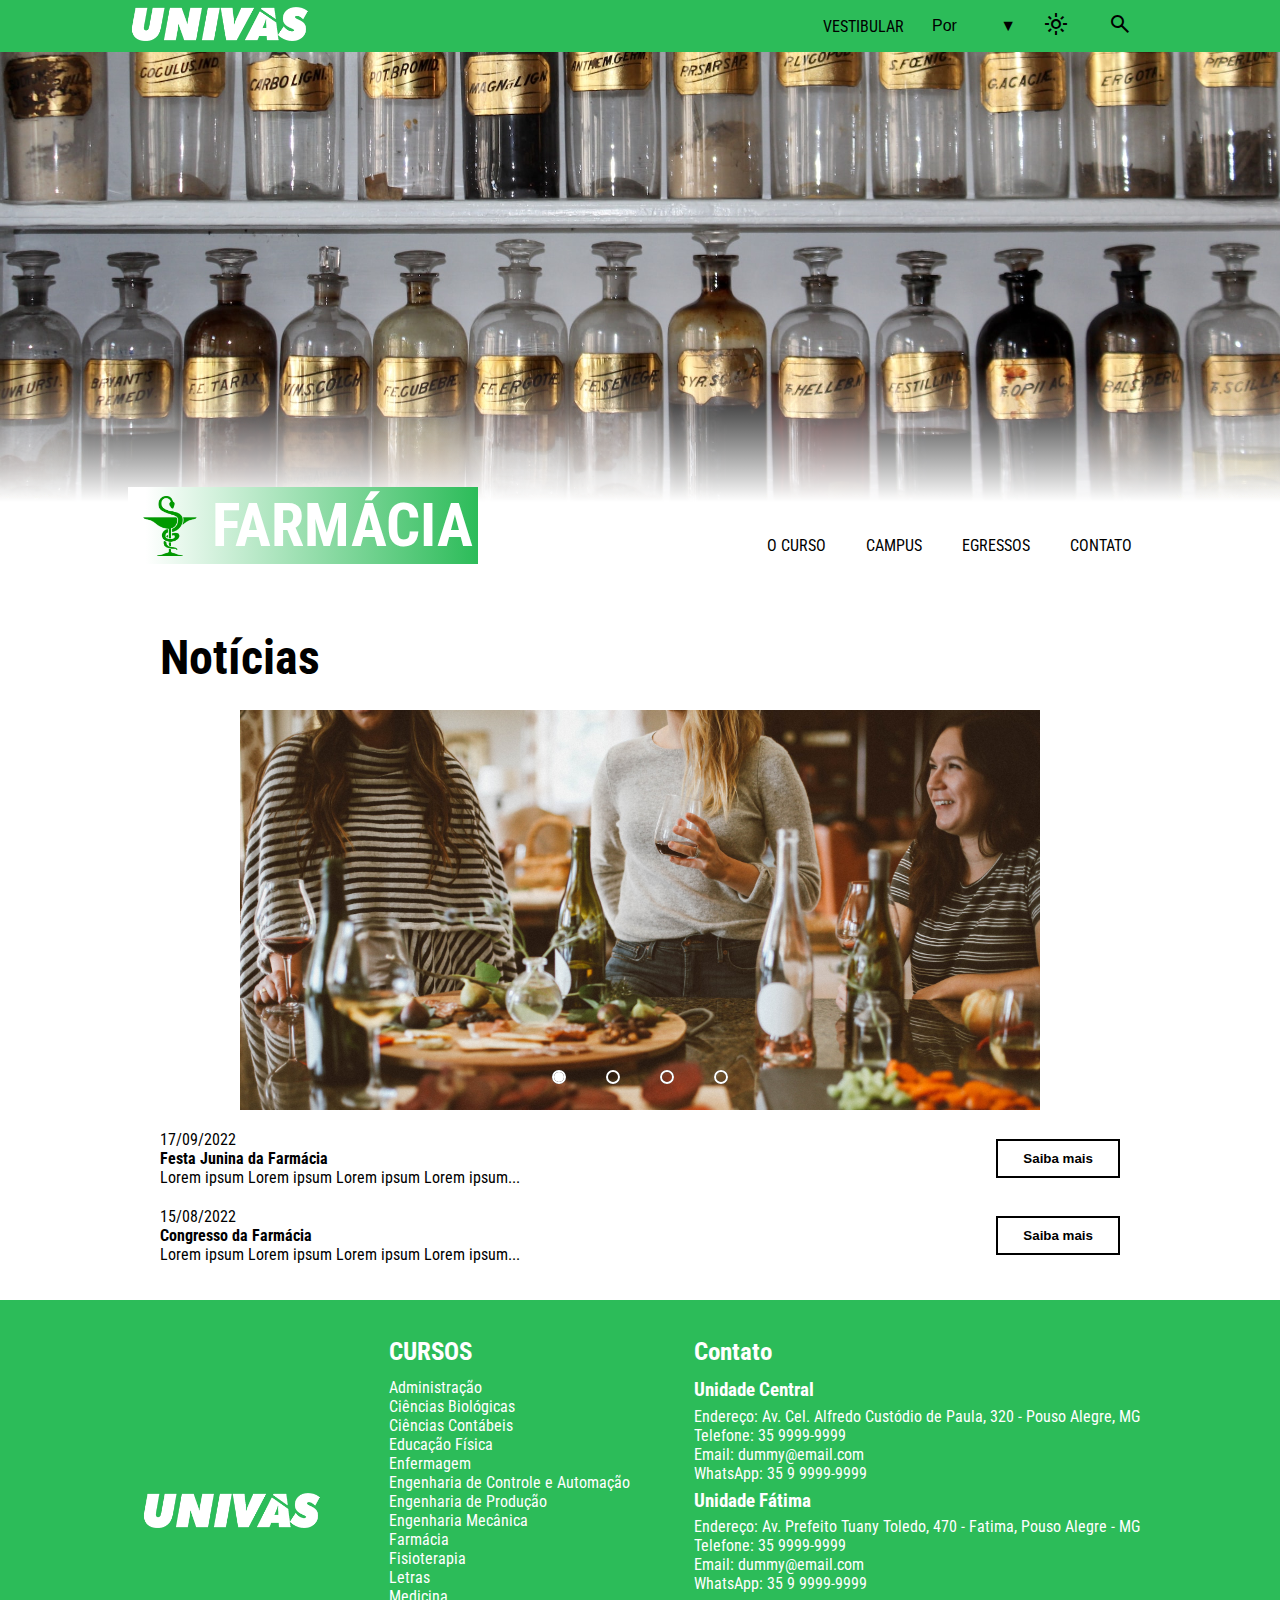
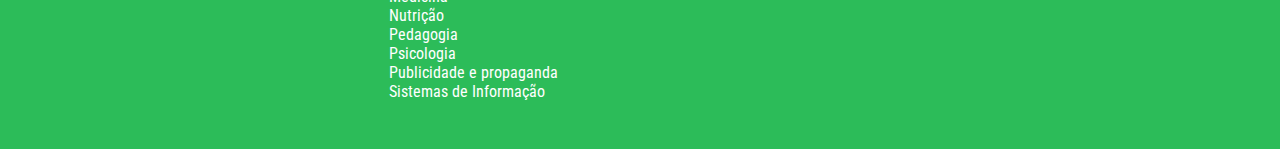
==== index.html @ 11d1f2c2 "Correcao" ====
<!DOCTYPE html>
<html lang="en">
<head>
    <meta charset="UTF-8">
    <meta http-equiv="X-UA-Compatible" content="IE=edge">
    <meta name="viewport" content="width=device-width, initial-scale=1.0">
    
    <link rel="stylesheet" href="../public/styles/geral.css">
    <link rel="stylesheet" href="../public/styles/headerToggle.css">
    <link rel="stylesheet" href="../public/styles/slider.css">
    <link rel="stylesheet" href="../public/styles/home.css">
    <link rel="stylesheet" href="../public/styles/footer.css">

    <link rel="stylesheet" href="https://fonts.googleapis.com/css2?family=Material+Symbols+Outlined:opsz,wght,FILL,GRAD@48,400,0,0" />

    <title>Início</title>
</head>
<body>
    <header>
        <div class="navContainerUnivas">
            <nav class="navUnivas">
                <div class="logoContainer">
                    <img class="logo" src="../public/assets/univasWhiteLogo.png" alt="Logo da Univás">
                </div>

                <input type="checkbox" name="" id="checkHam">
                <label for="checkHam" class="hamburguer">
                    &#9776
                </label>
                <ul>
                    <li>
                        <a href="#">VESTIBULAR</a>
                    </li>
                    <li class="idioma select">
                        <select name="idioma" id="" >
                            <option value="pt">Por</option>
                            <option value="en">Eng</option>
                            <option value="es">Esp</option>
                        </select>
                    </li>
                    <li>
                        <span class="material-symbols-outlined">
                            light_mode
                        </span>
                    </li>
                    <li>
                        <span class="material-symbols-outlined iconNavUnivas">
                            search
                        </span>
                    </li>
                </ul>
            </nav>
        </div>
        <div class="imgCurso"></div>
        <div class="navContainerCurso">
            <nav class="navCurso">
                <div class="farmaciaContainer">
                    <img src="../public/assets/simboloFarmacia.png" alt="símbolo da profissão Farmácia" srcset="">
                    <span>FARMÁCIA</span>
                </div>
                <ul>
                    <li>
                        <a href="./curso.html">O CURSO</a>
                    </li>

                    <li class="navItemDropdown">
                        <a href="./campus.html">CAMPUS</a>
                    </li>
                    <li>
                        <a href="./egressos.html">EGRESSOS</a>
                    </li>
                    <li>
                        <a href="./contato.html">CONTATO</a>
                    </li>
                    
                </ul>
            </nav>
        </div>
    </header>
    <div class="body">
        <section>
            <h1>Notícias</h1>
            <div class="slider">
                <div class="slides">
                    <input type="radio" name="radio-btn" id="radio1">
                    <input type="radio" name="radio-btn" id="radio2">
                    <input type="radio" name="radio-btn" id="radio3">
                    <input type="radio" name="radio-btn" id="radio4">
                
                    <div class="slide first">
                        <img src="../public/assets/kelsey-chance-ZrhtQyGFG6s-unsplash.jpg" alt="img1">
                    </div>
                    <div class="slide">
                        <img src="../public/assets/clarke-sanders-JpCOGj0uIlI-unsplash.jpg" alt="img2">
                    </div>
                    <div class="slide">
                        <img src="../public/assets/national-cancer-institute-LxPrHCm8-TI-unsplash.jpg" alt="img3">
                    </div>
                    <div class="slide">
                        <img src="../public/assets/national-cancer-institute-v7ibB19EUbQ-unsplash.jpg" alt="img4">
                    </div>
                    
                    <div class="navigation-auto">
                        <div class="auto-btn1"></div>
                        <div class="auto-btn2"></div>
                        <div class="auto-btn3"></div>
                        <div class="auto-btn4"></div>
                    </div>
                
                </div>
                <div class="manual-navigation">
                    <label for="radio1" class="manual-btn"></label>
                    <label for="radio2" class="manual-btn"></label>
                    <label for="radio3" class="manual-btn"></label>
                    <label for="radio4" class="manual-btn"></label>
                </div>
            </div>
            <!-- ------------- -->
            <div class="noticias">
                <div class="noticia">
                    <div>
                        <p>17/09/2022</p>
                        <p> <strong>Festa Junina da Farmácia</strong></p>
                        <p>Lorem ipsum Lorem ipsum Lorem ipsum Lorem ipsum...</p>
                    </div>
                    <button type="button">Saiba mais</button>
                </div>
                <div class="noticia">
                    <div>
                        <p>15/08/2022</p>
                        <p> <strong>Congresso da Farmácia</strong></p>
                        <p>Lorem ipsum Lorem ipsum Lorem ipsum Lorem ipsum...</p>
                    </div>
                    <button type="button">Saiba mais</button>
                </div>
            </div>
        </section>
    </div>
    <footer>
        <div class="logoContainer">
            <img src="../public/assets/univasWhiteLogo.png" alt="Logo da Univás" srcset="">
        </div>
        <div>
            <h1>CURSOS</h1>
            <ul>
                <li><a href="#">Administração</a></li>
                <li><a href="#">Ciências Biológicas</a></li>
                <li><a href="#">Ciências Contábeis</a></li>
                <li><a href="#">Educação Física</a></li>
                <li><a href="#">Enfermagem</a></li>
                <li><a href="#">Engenharia de Controle e Automação</a></li>
                <li><a href="#">Engenharia de Produção</a></li>
                <li><a href="#">Engenharia Mecânica</a></li>
                <li><a href="#">Farmácia</a></li>
                <li><a href="#">Fisioterapia</a></li>
                <li><a href="#">Letras</a></li>
                <li><a href="#">Medicina</a></li>
                <li><a href="#">Nutrição</a></li>
                <li><a href="#">Pedagogia</a></li>
                <li><a href="#">Psicologia</a></li>
                <li><a href="#">Publicidade e propaganda</a></li>
                <li><a href="#">Sistemas de Informação</a></li>
            </ul>
        </div>
        <div>
            <h1>Contato</h1>
            <h2>Unidade Central</h2>
            <ul>
                <li>Endereço: Av. Cel. Alfredo Custódio de Paula, 320 - Pouso Alegre, MG</li>
                <li>Telefone: 35 9999-9999</li>
                <li>Email: <a href="mailto:dummy@email.com">dummy@email.com</a></li>
                <li>WhatsApp: 35 9 9999-9999</li>
            </ul>
            <h2>Unidade Fátima</h2>
            <ul>
                <li>Endereço: Av. Prefeito Tuany Toledo, 470 - Fatima, Pouso Alegre - MG</li>
                <li>Telefone: 35 9999-9999</li>
                <li>Email: <a href="mailto:dummy@email.com">dummy@email.com</a></li>
                <li>WhatsApp: 35 9 9999-9999</li>
            </ul>
        </div>
    </footer>
    <script src="../public/scripts/temporizadorSlider.js"></script>
</body>
</html>
---- public/styles/geral.css ----
@import url('https://fonts.googleapis.com/css2?family=Roboto+Condensed&family=Rubik&display=swap');
*{
    margin: 0;
    padding: 0;
    box-sizing: border-box;
    list-style: none;
    text-decoration: none;
    
}
body{
    
    font-family: 'Rubik', sans-serif;
    font-family: 'Roboto Condensed', sans-serif;
}
:root{
    --univas_color: #2cbc59;
}
.body{
    width: 100%;
    display: flex;
    flex-direction: column;
    align-items: center;
    padding: 0 1em;
}
section{
    width: 100%;
    max-width: 60rem;
    margin: 1em 0;
    font-weight: normal;
}
.body h1{
    font-weight: bold;
    font-size: 3rem;
    margin: .5em 0;
}
.body h2{
    font-weight: bold;
    font-size: 1.875rem;
    margin: .3em 0;
}
button{
    text-align: center;
    padding: 10px 25px;
    align-self: center;
    background-color: white;
    font-weight: bold;
    outline: none;
    border: 2px solid black;
    border-radius: 0;
}
button:hover{
    transition-duration: .5s;
    background-color: black;
    color: white;
}
article{
    text-indent: 30px;
}
---- public/styles/headerToggle.css ----
/* @import url('https://fonts.googleapis.com/css2?family=Roboto+Condensed&family=Rubik&display=swap');
        
:root{
    --univas_color: #2cbc59;
}
*{
    margin: 0;
    padding: 0;
    box-sizing: border-box;
    list-style: none;
    text-decoration: none;
    
}
body{
    
    font-family: 'Rubik', sans-serif;
    font-family: 'Roboto Condensed', sans-serif;
} */
header{
    user-select: none;
    background-color: var(--univas_color);
    width: 100%;
    /* display: flex;
    align-items: center; */
}
.navUnivas{
    /* background-color: rgb(255, 255, 0); */
    margin: 0 auto;
    width: 80%;
    align-items: center;
}
.navUnivas, .navUnivas ul{
    padding: 5px 0;
    display: flex;
    flex-direction: row;
    justify-content: space-between;
    align-items: center;
}
.navUnivas ul li:not(.idioma){
    padding: 0 20px;
}
.logoContainer{
    width: 185px;
}
.logoContainer > img{
    width: 100%;
}
a{
    color: black;
}
.navUnivas ul li:hover, .navUnivas a:hover{
    color: white;
}
.hamburguer{
    background-color: transparent;
    border: none;
    padding: 0 3px; 
    color: white;
    font-size: 30px;
    position: absolute;
    right: 10%;
    display: none;
}
#checkHam{
    display: none;
}
button, .navUnivas li, .navCurso li{
    cursor: pointer;
}
.navContainerUnivas{
    width: 100%;
    background-color: var(--univas_color);
}
.navContainerCurso{
    width: 100%;
    background-color: white;
}
/* ------------------------------ */
.imgCurso{
    width: 100%;
    height: 50vh;
    background-blend-mode: color;
    background-image: url("../assets/matt-briney-0tfz7ZoXaWc-unsplash.jpg"), linear-gradient(180deg, rgba(255, 255, 255, 0)70%, white);
    background-repeat: no-repeat, no-repeat;
    background-size: cover, cover;
    /* background-attachment: fixed; */
    background-position: bottom;
}
/* ----------------------------- */
.navCurso{
    background-color: white;
    width: 80%;
    /* overflow: hidden; */
    margin: 0 auto;
}
.farmaciaContainer{
    background-color: white;
}
.navCurso, .navCurso ul{
    padding: .3125rem 0;
    display: flex;
    flex-direction: row;
    justify-content: space-between;
    align-items: center;
}
.navCurso ul{
    padding: 0;
    overflow-x: scroll;
    max-width: 100%;
}
.navCurso ul::-webkit-scrollbar{/* conferir para os outros browsers */
    display: none;
}

.navCurso ul li{
    position: relative;
    padding: 10px 20px;
}
.farmaciaContainer{
    display: flex;
    flex-direction: row;
    align-items: center;
    padding: 3px 5px 3px 0;
    color: white;
    font-weight: bold;
    font-size: 3.75em;/* 60px */
    text-align: end;
    width: 350px;
    
    /* height: 80px; */
    position: relative;
    transform: translateY(-20px);

    text-align: end;
    background-image: linear-gradient(90deg, rgba(232, 187, 187, 0)5%, var(--univas_color));
}
.farmaciaContainer img{
    height: 1em;
}
.navCurso ul li a::after{
    content: '';
    width: 0;
    height: 3px;
    position: absolute;
    background-color: var(--univas_color);
    left: 0;
    bottom: 0;
    transition-duration: .3s;
}
.navCurso ul li a:hover::after{
    width: 100%;
}
.active{
    background-color: var(--univas_color);
}
.active a{
    color: white !important;
}
/* ---------------------- */
.select select{
    font-size: 1em;
    appearance: none;
    outline: none;
    box-shadow: none;
    border: 0;
    background-color: var(--univas_color);
}
.select{
    background-color: var(--univas_color);
    position: relative;
    width: 100px;
    height: 2em;
    line-height: 2;
    overflow: hidden;
    /* border-radius: .25em; */
}
.select select{
    width: 100px;
    flex: 1;
    padding: 0 .5em;
    
    cursor: pointer;
}
.select select:hover{
    color: white;
}
.select::after{
    content: '\25BC';
    color: black;
    position: absolute;
    top: 0;
    right: 0;
    padding: 0 .5em;
    cursor: pointer;
    pointer-events: none;
    transition: .25s all ease;
}
.select:hover::after{
    color: white;
}
@media screen and (max-width: 768px){
    .navUnivas{
        width: 100%;
        flex-direction: column;
    }
    .navUnivas ul{
        flex-direction: column;
        justify-content: unset;
        text-align: center;

        width: 100%;
        height: 0;
        padding: 0;
        overflow: hidden;
        transition: all .5s;
    }
    
    .navUnivas ul li{
        width: 100%;
        padding: 5px 0px;
    }
    .logoContainer{
        margin: 5px 0;
    }
    .navUnivas ul li:hover{
        background-color: rgba(255, 255, 255, 0.2);
    }
    .hamburguer{
        display: flex;
    }
    
    #checkHam:checked ~ ul{
        display: flex;
        height: 110px;
    }
    /* ------------------------------ */
    .navCurso{
        flex-direction: column;
        width: 100% !important;
        padding: 0 16px;
    }
    .navCurso ul li{
        white-space: nowrap;
    }
    /* -------------- */
    .select::after{
        position: static;
        top: 0;
        right: 30px;
        
    }
    .select:hover{
        background-color: rgba(255, 255, 255, 0.2);
    }
    .select{
        line-height: normal;
    }
}
---- public/styles/slider.css ----
:root{
    --slider-width: 800px;
    --slider-height: 400px;
}
.slider{
    margin: 0 auto;
    width: var(--slider-width);
    height: var(--slider-height);
    overflow: hidden;
}
.slides{
    width: 400%;
    height: var(--slider-height);
    display: flex;
}
.slides input{
    display: none;
}
.slide{
    width: 25%;
    position: relative;
    transition: 2s;
}
.slide img{
    width: var(--slider-width);
}
.manual-navigation{
    position: absolute;
    width: var(--slider-width);
    margin-top: -40px;
    display: flex;
    justify-content: center;
}
.manual-btn{
    border: 2px solid white;
    padding: 5px;
    border-radius: 10px;
    cursor: pointer;
    transition: 1s;
}
.manual-btn:not(:last-child){
    margin-right: 40px;
}
.manual-btn:hover{
    background-color: var(--univas-color);
}
#radio1:checked ~ .first{
    margin-left: 0;
}
#radio2:checked ~ .first{
    margin-left: -25%;
}
#radio3:checked ~ .first{
    margin-left: -50%;
}
#radio4:checked ~ .first{
    margin-left: -75%;
}
.navigation-auto div{
    border: 2px solid black;
    padding: 5px;
    border-radius: 10px;
    cursor: pointer;
    transition: 1s;
}
.navigation-auto{
    position: absolute;
    width: var(--slider-width);
    margin-top: 360px;
    display: flex;
    justify-content: center;
}
.navigation-auto div:not(:last-child){
    margin-right: 40px;
}
#radio1:checked ~ .navigation-auto .auto-btn1{
    background-color: white;
}
#radio2:checked ~ .navigation-auto .auto-btn2{
    background-color: white;
}
#radio3:checked ~ .navigation-auto .auto-btn3{
    background-color: white;
}
#radio4:checked ~ .navigation-auto .auto-btn4{
    background-color: white;
}
@media screen and (max-width: 848px){
    :root{
        --slider-width: 100%;
        --slider-height: 30%;
    }
    .navigation-auto{
        display: none;
    }
}
---- public/styles/home.css ----
.noticias{
    margin: 20px 0;
}
.noticia{
    margin: 20px 0;
    display: flex;
    flex-direction: row;
    justify-content: space-between;
    flex-wrap: wrap;
}
---- public/styles/footer.css ----
/* :root{
    --univas_color: #2cbc59;
} */
footer{
    color: white;
    padding: 1.5rem 0 3rem 0;
    width: 100%;
    display: flex;
    flex-direction: row;
    justify-content: center;
    background-color: var(--univas_color);
}
footer a{
    color: white;
}
footer h1{
    font-size: 1.5625rem;
    margin: .5em 0;
}
footer h2{
    font-size: 1.2rem;
    margin: .3em 0;
}
footer div{
    margin: 0 2em;
}
footer .logoContainer{
    /* margin: 0 4em; */
    align-self: center;
}
@media screen and (max-width: 768px){
    footer{
        flex-direction: column;
        justify-content: center;
        align-items: flex-start;
    }
    footer div{
        margin: 0;
        width: 100%;
        /* background-color: palevioletred; */
        padding: 0 1em;
    }
}
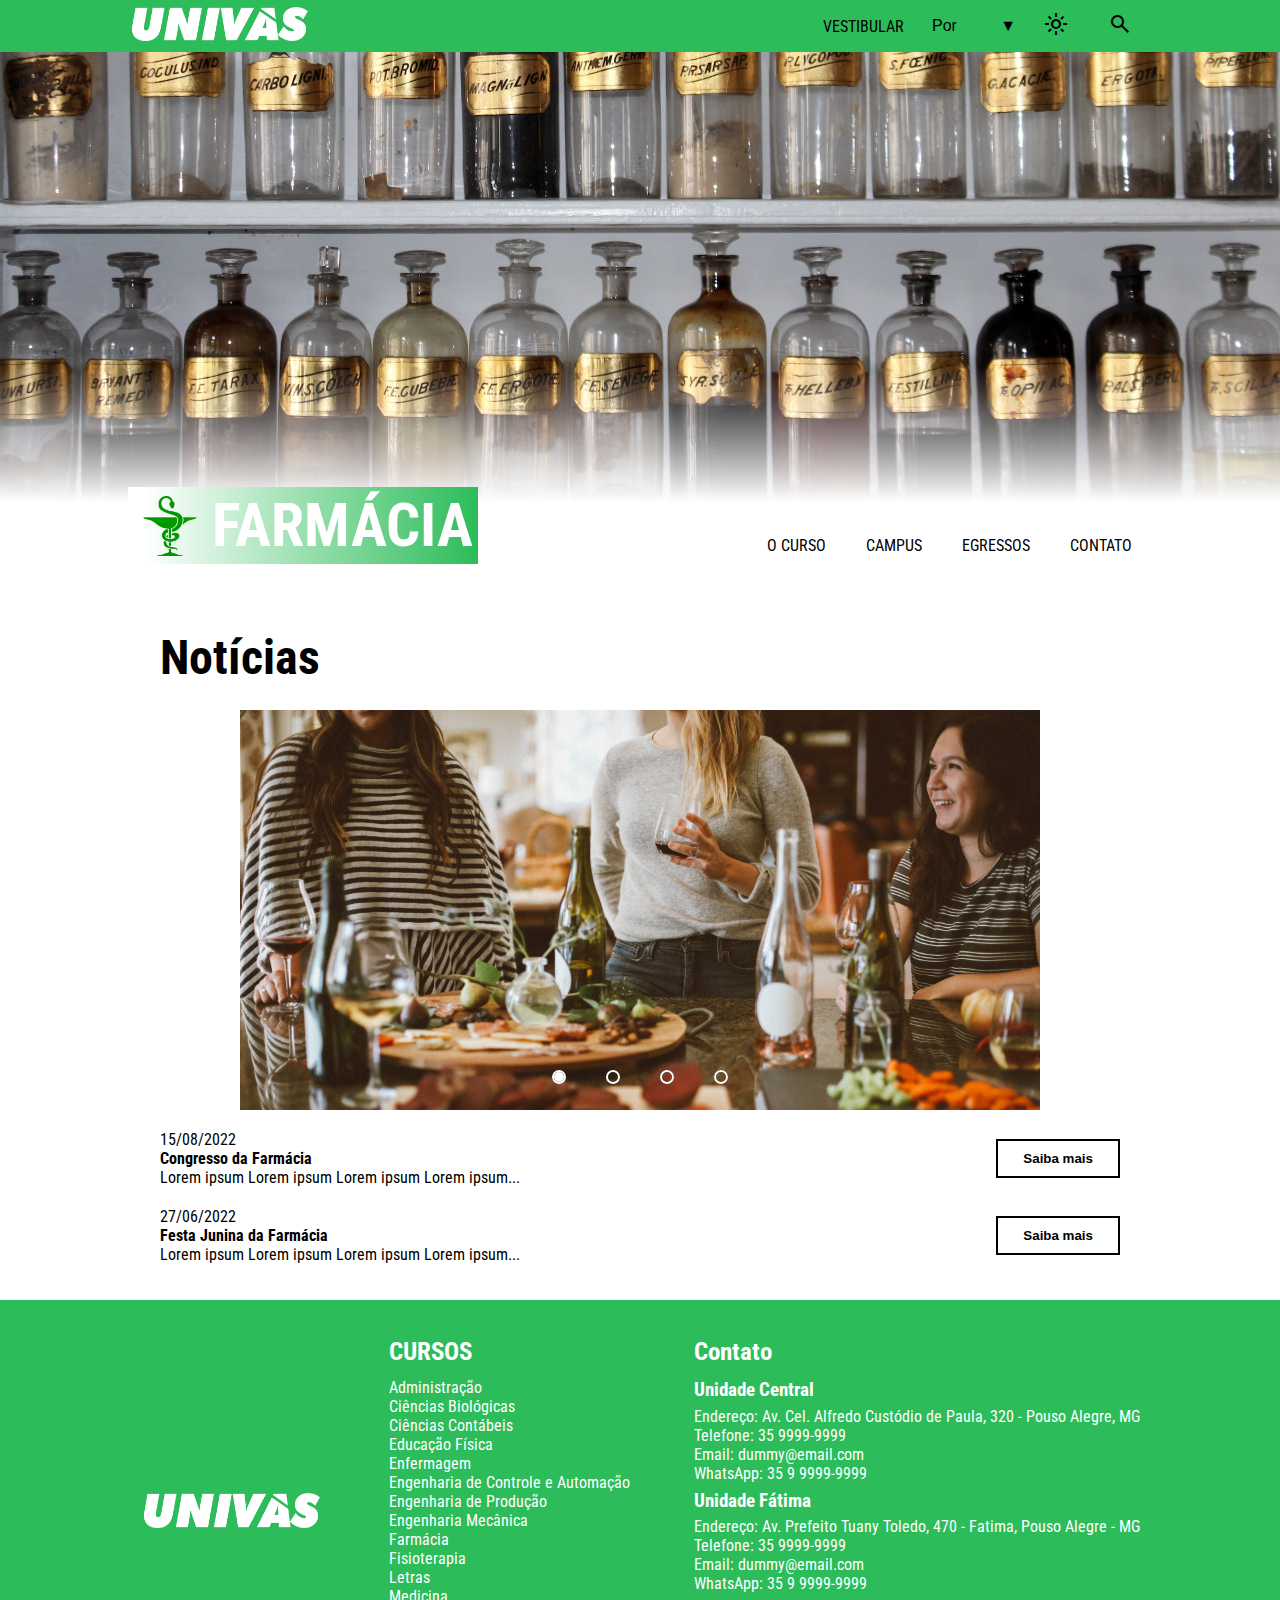
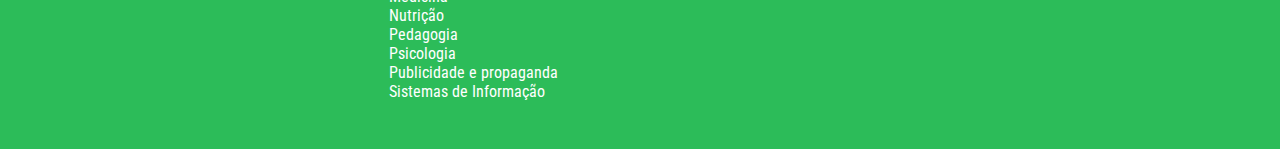
==== commit accfd933: "Reparos" ====
--- a/index.html
+++ b/index.html
@@ -5,11 +5,11 @@
     <meta http-equiv="X-UA-Compatible" content="IE=edge">
     <meta name="viewport" content="width=device-width, initial-scale=1.0">
     
-    <link rel="stylesheet" href="../public/styles/geral.css">
-    <link rel="stylesheet" href="../public/styles/headerToggle.css">
-    <link rel="stylesheet" href="../public/styles/slider.css">
-    <link rel="stylesheet" href="../public/styles/home.css">
-    <link rel="stylesheet" href="../public/styles/footer.css">
+    <link rel="stylesheet" href="./public/styles/geral.css">
+    <link rel="stylesheet" href="./public/styles/headerToggle.css">
+    <link rel="stylesheet" href="./public/styles/slider.css">
+    <link rel="stylesheet" href="./public/styles/home.css">
+    <link rel="stylesheet" href="./public/styles/footer.css">
 
     <link rel="stylesheet" href="https://fonts.googleapis.com/css2?family=Material+Symbols+Outlined:opsz,wght,FILL,GRAD@48,400,0,0" />
 
@@ -20,7 +20,7 @@
         <div class="navContainerUnivas">
             <nav class="navUnivas">
                 <div class="logoContainer">
-                    <img class="logo" src="../public/assets/univasWhiteLogo.png" alt="Logo da Univás">
+                    <img class="logo" src="./public/assets/univasWhiteLogo.png" alt="Logo da Univás">
                 </div>
 
                 <input type="checkbox" name="" id="checkHam">
@@ -55,7 +55,7 @@
         <div class="navContainerCurso">
             <nav class="navCurso">
                 <div class="farmaciaContainer">
-                    <img src="../public/assets/simboloFarmacia.png" alt="símbolo da profissão Farmácia" srcset="">
+                    <img src="./public/assets/simboloFarmacia.png" alt="símbolo da profissão Farmácia" srcset="">
                     <span>FARMÁCIA</span>
                 </div>
                 <ul>
@@ -88,16 +88,16 @@
                     <input type="radio" name="radio-btn" id="radio4">
                 
                     <div class="slide first">
-                        <img src="../public/assets/kelsey-chance-ZrhtQyGFG6s-unsplash.jpg" alt="img1">
+                        <img src="./public/assets/kelsey-chance-ZrhtQyGFG6s-unsplash.jpg" alt="img1">
                     </div>
                     <div class="slide">
-                        <img src="../public/assets/clarke-sanders-JpCOGj0uIlI-unsplash.jpg" alt="img2">
+                        <img src="./public/assets/clarke-sanders-JpCOGj0uIlI-unsplash.jpg" alt="img2">
                     </div>
                     <div class="slide">
-                        <img src="../public/assets/national-cancer-institute-LxPrHCm8-TI-unsplash.jpg" alt="img3">
+                        <img src="./public/assets/national-cancer-institute-LxPrHCm8-TI-unsplash.jpg" alt="img3">
                     </div>
                     <div class="slide">
-                        <img src="../public/assets/national-cancer-institute-v7ibB19EUbQ-unsplash.jpg" alt="img4">
+                        <img src="./public/assets/national-cancer-institute-v7ibB19EUbQ-unsplash.jpg" alt="img4">
                     </div>
                     
                     <div class="navigation-auto">
@@ -119,14 +119,6 @@
             <div class="noticias">
                 <div class="noticia">
                     <div>
-                        <p>17/09/2022</p>
-                        <p> <strong>Festa Junina da Farmácia</strong></p>
-                        <p>Lorem ipsum Lorem ipsum Lorem ipsum Lorem ipsum...</p>
-                    </div>
-                    <button type="button">Saiba mais</button>
-                </div>
-                <div class="noticia">
-                    <div>
                         <p>15/08/2022</p>
                         <p> <strong>Congresso da Farmácia</strong></p>
                         <p>Lorem ipsum Lorem ipsum Lorem ipsum Lorem ipsum...</p>
@@ -134,11 +126,19 @@
                     <button type="button">Saiba mais</button>
                 </div>
             </div>
+            <div class="noticia">
+                <div>
+                    <p>27/06/2022</p>
+                    <p> <strong>Festa Junina da Farmácia</strong></p>
+                    <p>Lorem ipsum Lorem ipsum Lorem ipsum Lorem ipsum...</p>
+                </div>
+                <button type="button">Saiba mais</button>
+            </div>
         </section>
     </div>
     <footer>
         <div class="logoContainer">
-            <img src="../public/assets/univasWhiteLogo.png" alt="Logo da Univás" srcset="">
+            <img src="./public/assets/univasWhiteLogo.png" alt="Logo da Univás" srcset="">
         </div>
         <div>
             <h1>CURSOS</h1>
@@ -180,6 +180,6 @@
             </ul>
         </div>
     </footer>
-    <script src="../public/scripts/temporizadorSlider.js"></script>
+    <script src="./public/scripts/temporizadorSlider.js"></script>
 </body>
 </html>--- a/public/styles/headerToggle.css
+++ b/public/styles/headerToggle.css
@@ -1,21 +1,4 @@
-/* @import url('https://fonts.googleapis.com/css2?family=Roboto+Condensed&family=Rubik&display=swap');
-        
-:root{
-    --univas_color: #2cbc59;
-}
-*{
-    margin: 0;
-    padding: 0;
-    box-sizing: border-box;
-    list-style: none;
-    text-decoration: none;
-    
-}
-body{
-    
-    font-family: 'Rubik', sans-serif;
-    font-family: 'Roboto Condensed', sans-serif;
-} */
+
 header{
     user-select: none;
     background-color: var(--univas_color);
@@ -108,7 +91,7 @@
     overflow-x: scroll;
     max-width: 100%;
 }
-.navCurso ul::-webkit-scrollbar{/* conferir para os outros browsers */
+.navCurso ul::-webkit-scrollbar{
     display: none;
 }
 
--- a/public/styles/footer.css
+++ b/public/styles/footer.css
@@ -1,6 +1,3 @@
-/* :root{
-    --univas_color: #2cbc59;
-} */
 footer{
     color: white;
     padding: 1.5rem 0 3rem 0;
@@ -37,7 +34,6 @@
     footer div{
         margin: 0;
         width: 100%;
-        /* background-color: palevioletred; */
         padding: 0 1em;
     }
 }